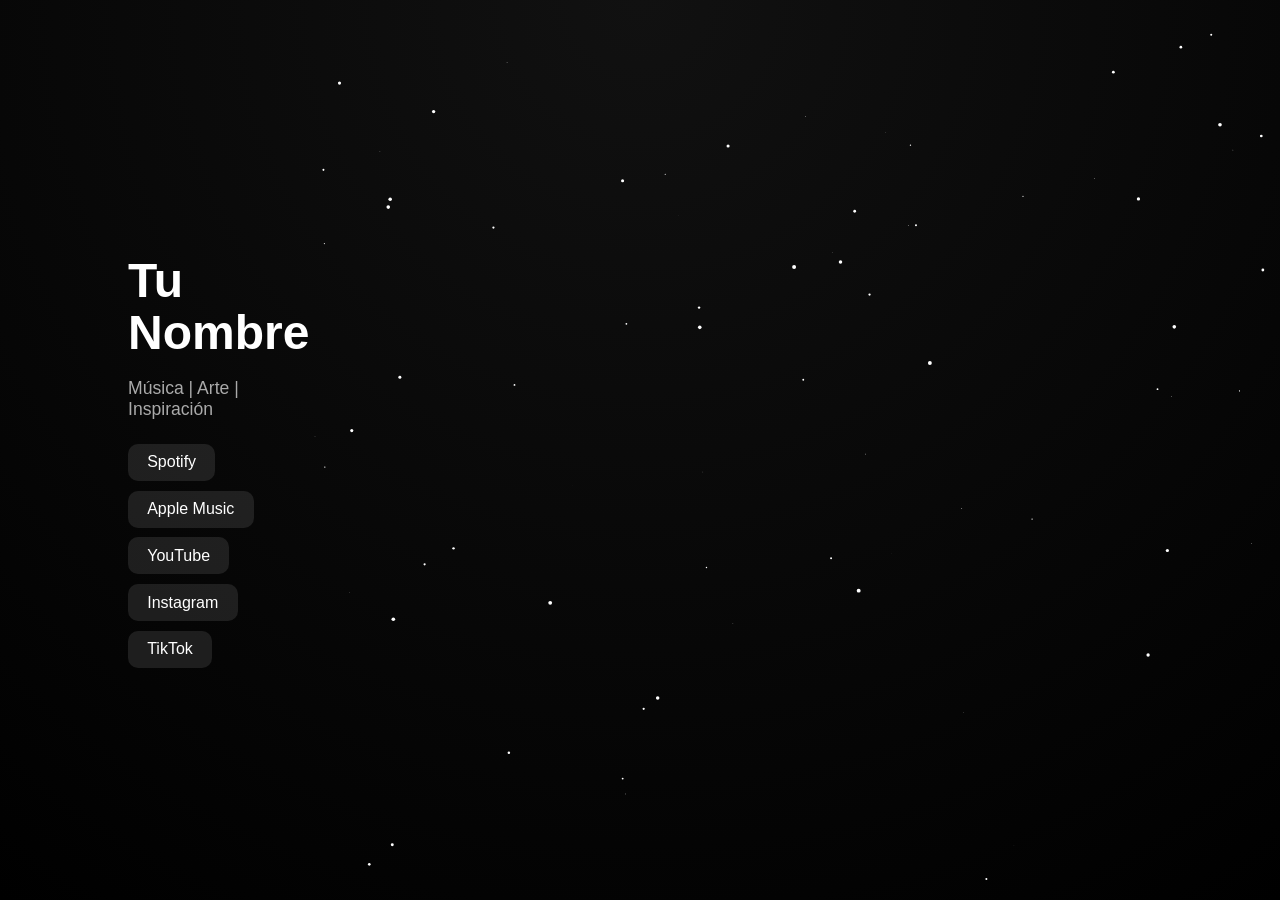
==== index.html @ 2a002530 "prieba2" ====
<!DOCTYPE html>
<html lang="es">
<head>
  <meta charset="UTF-8" />
  <meta name="viewport" content="width=device-width, initial-scale=1.0">
  <title>Tu Nombre | Música</title>
  <link rel="stylesheet" href="style.css">
</head>
<body>
  <div class="container">
    <h1>Tu Nombre</h1>
    <p class="tagline">Música | Arte | Inspiración</p>

    <div class="links">
      <a href="https://open.spotify.com/intl-es/artist/02Vbw2pFNKGIJ1gpcqabPl?si=Kc6pDEcvRVur2PatiIu5Bg" target="_blank">Spotify</a>
      <a href="https://music.apple.com/cl/artist/theslag/1496319778" target="_blank">Apple Music</a>
      <a href="https://www.youtube.com/@theslag9213" target="_blank">YouTube</a>
      <a href="https://www.instagram.com/theslag_2/" target="_blank">Instagram</a>
      <a href="https://www.tiktok.com/@theslag" target="_blank">TikTok</a>
    </div>
  </div>

  <canvas id="bg"></canvas>
  <script src="script.js"></script>
</body>
</html>
---- style.css ----
body {
  margin: 0;
  height: 100vh;
  display: flex;
  justify-content: flex-start;
  align-items: center;
  background: radial-gradient(circle at top, #111, #000);
  color: white;
  font-family: 'Poppins', sans-serif;
  overflow: hidden;
  position: relative;
}

.container {
  z-index: 2;
  text-align: left; 
  margin-left: 10vw; 
  max-width: 400px; 
}

h1 {
  font-size: 3rem;
  margin-bottom: 0.2rem;
  line-height: 1.1;
}

.tagline {
  color: #aaa;
  margin-bottom: 1.5rem;
  font-size: 1.1rem;
}

.links a {
  display: block;
  margin: 0.6rem 0;
  padding: 0.6rem 1.2rem;
  background: rgba(255,255,255,0.1);
  border-radius: 10px;
  text-decoration: none;
  color: white;
  transition: 0.3s;
  width: fit-content;
}

.links a:hover {
  background: #1db954;
  color: #000;
}
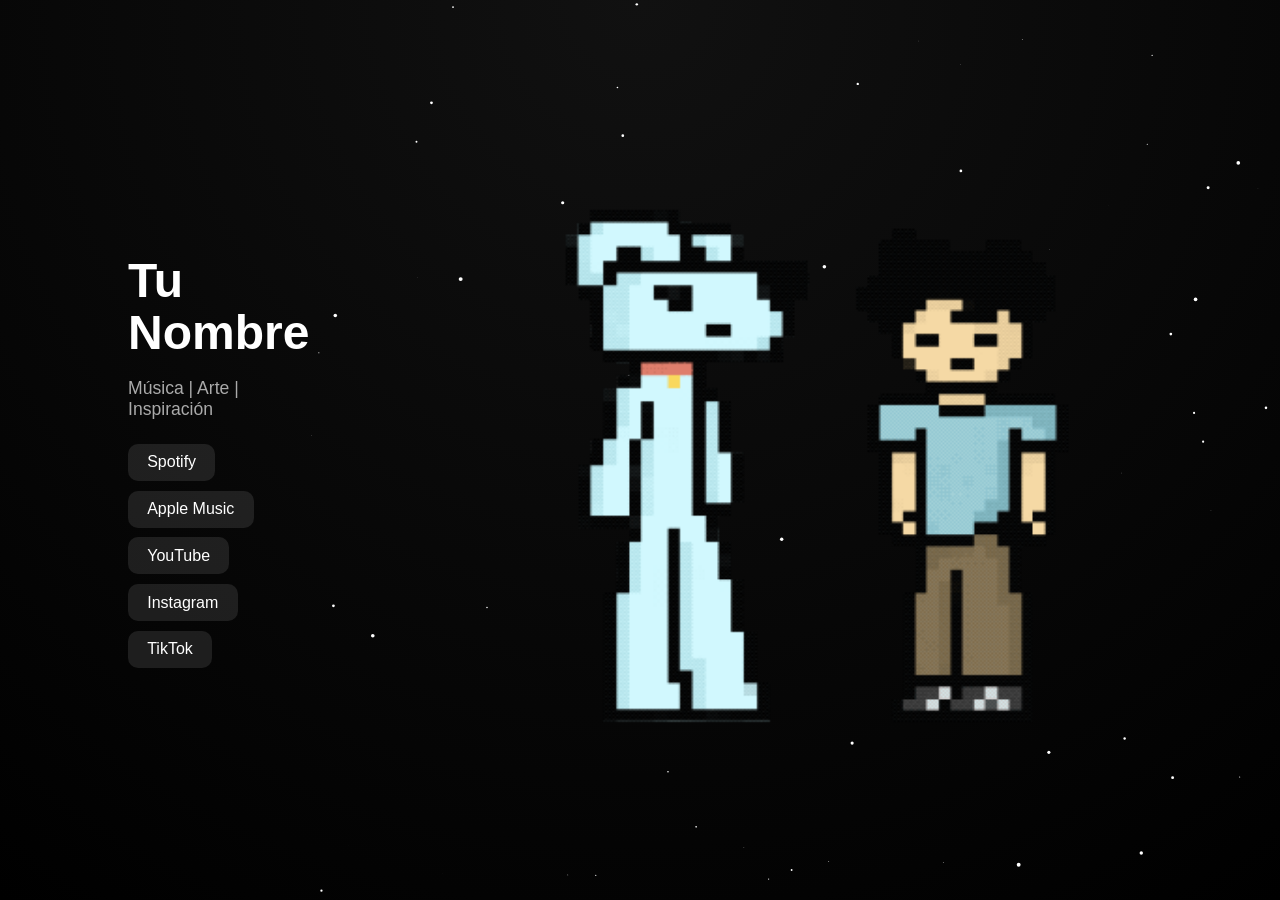
==== commit 2381225a: "P4" ====
--- a/index.html
+++ b/index.html
@@ -19,7 +19,7 @@
       <a href="https://www.tiktok.com/@theslag" target="_blank">TikTok</a>
     </div>
   </div>
-
+  <img src="assets/agonyslug.gif" alt="personajes animados" class="gif-derecha">
   <canvas id="bg"></canvas>
   <script src="script.js"></script>
 </body>
--- a/style.css
+++ b/style.css
@@ -46,3 +46,13 @@
   background: #1db954;
   color: #000;
 }
+.gif-derecha {
+  position: fixed;      
+  right: 0;            
+  bottom: 0;           
+  height: 100vh;        
+  width: auto;         
+  object-fit: contain;
+  z-index: 1;         
+  pointer-events: none;
+}
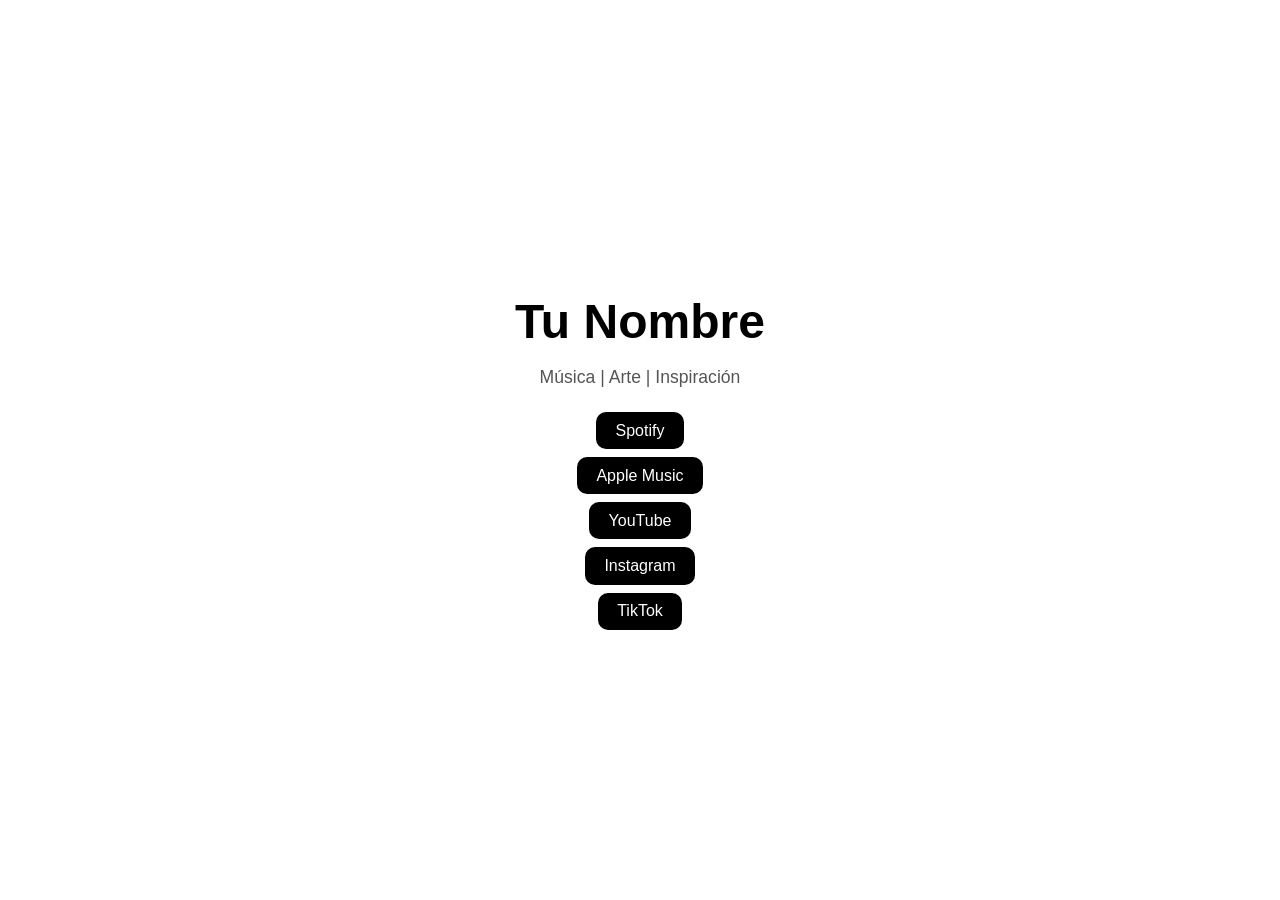
==== commit e07945fd: "Prueba_1.0" ====
--- a/index.html
+++ b/index.html
@@ -19,8 +19,5 @@
       <a href="https://www.tiktok.com/@theslag" target="_blank">TikTok</a>
     </div>
   </div>
-  <img src="assets/agonyslug.gif" alt="personajes animados" class="gif-derecha">
-  <canvas id="bg"></canvas>
-  <script src="script.js"></script>
 </body>
 </html>
--- a/style.css
+++ b/style.css
@@ -1,58 +1,48 @@
+/* Fondo blanco y centrado total */
 body {
   margin: 0;
   height: 100vh;
   display: flex;
-  justify-content: flex-start;
+  justify-content: center;
   align-items: center;
-  background: radial-gradient(circle at top, #111, #000);
-  color: white;
+  background: #ffffff;
+  color: #000000;
   font-family: 'Poppins', sans-serif;
-  overflow: hidden;
-  position: relative;
 }
 
+/* Contenedor centrado */
 .container {
-  z-index: 2;
-  text-align: left; 
-  margin-left: 10vw; 
-  max-width: 400px; 
+  text-align: center;
 }
 
+/* Título */
 h1 {
   font-size: 3rem;
-  margin-bottom: 0.2rem;
-  line-height: 1.1;
+  margin-bottom: 0.3rem;
 }
 
+/* Subtítulo */
 .tagline {
-  color: #aaa;
+  color: #555;
   margin-bottom: 1.5rem;
   font-size: 1.1rem;
 }
 
+/* Botones de links */
 .links a {
   display: block;
-  margin: 0.6rem 0;
+  margin: 0.5rem auto;
   padding: 0.6rem 1.2rem;
-  background: rgba(255,255,255,0.1);
+  background: #000;
+  color: #fff;
   border-radius: 10px;
   text-decoration: none;
-  color: white;
-  transition: 0.3s;
   width: fit-content;
+  transition: all 0.3s ease;
 }
 
+/* Hover con efecto suave */
 .links a:hover {
   background: #1db954;
   color: #000;
 }
-.gif-derecha {
-  position: fixed;      
-  right: 0;            
-  bottom: 0;           
-  height: 100vh;        
-  width: auto;         
-  object-fit: contain;
-  z-index: 1;         
-  pointer-events: none;
-}
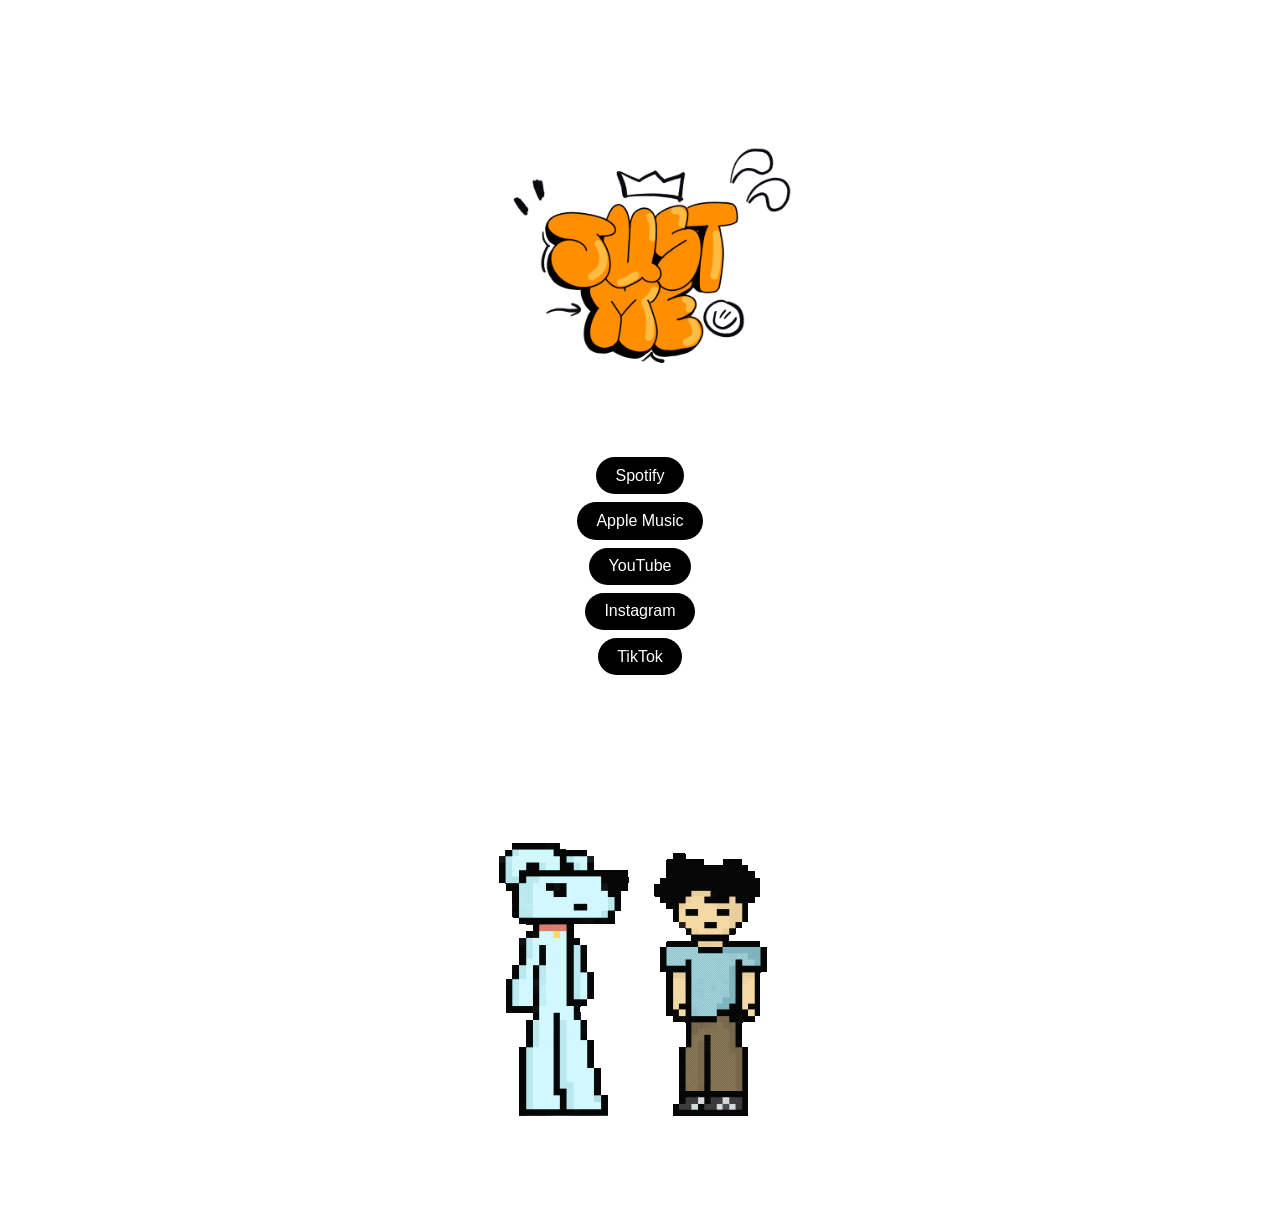
==== commit 966c3232: "v1.0.1" ====
--- a/index.html
+++ b/index.html
@@ -3,21 +3,33 @@
 <head>
   <meta charset="UTF-8" />
   <meta name="viewport" content="width=device-width, initial-scale=1.0">
-  <title>Tu Nombre | Música</title>
+  <title>Theslag | Música</title>
   <link rel="stylesheet" href="style.css">
 </head>
 <body>
-  <div class="container">
-    <h1>Tu Nombre</h1>
-    <p class="tagline">Música | Arte | Inspiración</p>
 
-    <div class="links">
-      <a href="https://open.spotify.com/intl-es/artist/02Vbw2pFNKGIJ1gpcqabPl?si=Kc6pDEcvRVur2PatiIu5Bg" target="_blank">Spotify</a>
-      <a href="https://music.apple.com/cl/artist/theslag/1496319778" target="_blank">Apple Music</a>
-      <a href="https://www.youtube.com/@theslag9213" target="_blank">YouTube</a>
-      <a href="https://www.instagram.com/theslag_2/" target="_blank">Instagram</a>
-      <a href="https://www.tiktok.com/@theslag" target="_blank">TikTok</a>
+  <div class="mic-layer">
+    <div class="mic-cable"></div>
+  </div>
+
+  <img src="assets/micro.png" alt="Micrófono colgante" class="mic">
+
+  <div class="page">
+    <div class="container">
+      <img src="assets/justme.PNG" alt="Theslag logo" class="logo">
+
+      <div class="links">
+        <a href="https://open.spotify.com/intl-es/artist/02Vbw2pFNKGIJ1gpcqabPl?si=Kc6pDEcvRVur2PatiIu5Bg" target="_blank">Spotify</a>
+        <a href="https://music.apple.com/cl/artist/theslag/1496319778" target="_blank">Apple Music</a>
+        <a href="https://www.youtube.com/@theslag9213" target="_blank">YouTube</a>
+        <a href="https://www.instagram.com/theslag_2/" target="_blank">Instagram</a>
+        <a href="https://www.tiktok.com/@theslag" target="_blank">TikTok</a>
+      </div>
     </div>
+
+    <img src="assets/agonyslug.gif" class="chars" alt="personajes animados">
   </div>
+
+  <script src="script.js"></script>
 </body>
 </html>
--- a/style.css
+++ b/style.css
@@ -1,48 +1,97 @@
-/* Fondo blanco y centrado total */
 body {
   margin: 0;
-  height: 100vh;
-  display: flex;
-  justify-content: center;
-  align-items: center;
   background: #ffffff;
   color: #000000;
   font-family: 'Poppins', sans-serif;
 }
 
-/* Contenedor centrado */
+.page {
+  min-height: 100vh;
+  display: flex;
+  flex-direction: column;
+  align-items: center;
+  justify-content: center;
+  padding-top: 80px;
+}
+
 .container {
   text-align: center;
+  z-index: 1;
 }
 
-/* Título */
-h1 {
-  font-size: 3rem;
-  margin-bottom: 0.3rem;
+.logo {
+  width: 500px;
+  height: auto;
+  margin-bottom: 1rem;
 }
 
-/* Subtítulo */
 .tagline {
   color: #555;
   margin-bottom: 1.5rem;
   font-size: 1.1rem;
 }
 
-/* Botones de links */
 .links a {
   display: block;
   margin: 0.5rem auto;
   padding: 0.6rem 1.2rem;
   background: #000;
   color: #fff;
-  border-radius: 10px;
+  border-radius: 999px;
   text-decoration: none;
   width: fit-content;
   transition: all 0.3s ease;
 }
 
-/* Hover con efecto suave */
 .links a:hover {
-  background: #1db954;
+  background: #ff8c00;
   color: #000;
 }
+
+.chars {
+  margin-top: 3rem;
+  max-width: 500px;
+  height: auto;
+}
+
+.mic-layer {
+  position: fixed;
+  top: 0;
+  left: 0;
+  width: 100vw;
+  height: 100vh;
+  pointer-events: none;  
+  z-index: 5;
+  opacity: 0;               
+  transition: opacity 0.25s ease-out;
+}
+
+.mic-cable {
+  position: absolute;
+  top: 0;
+  left: 0;
+  width: 100%;
+  height: 100%;
+}
+
+.cable-pixel {
+  position: absolute;
+  width: 4px;
+  height: 4px;
+  background: #111;
+  image-rendering: pixelated;
+  pointer-events: none;
+}
+
+.mic {
+  position: fixed;
+  width: 120px;
+  height: auto;
+  pointer-events: auto;    
+  cursor: grab;
+  user-select: none;
+  -webkit-user-drag: none;
+  z-index: 10;
+  opacity: 0;     
+  image-rendering: pixelated;
+}
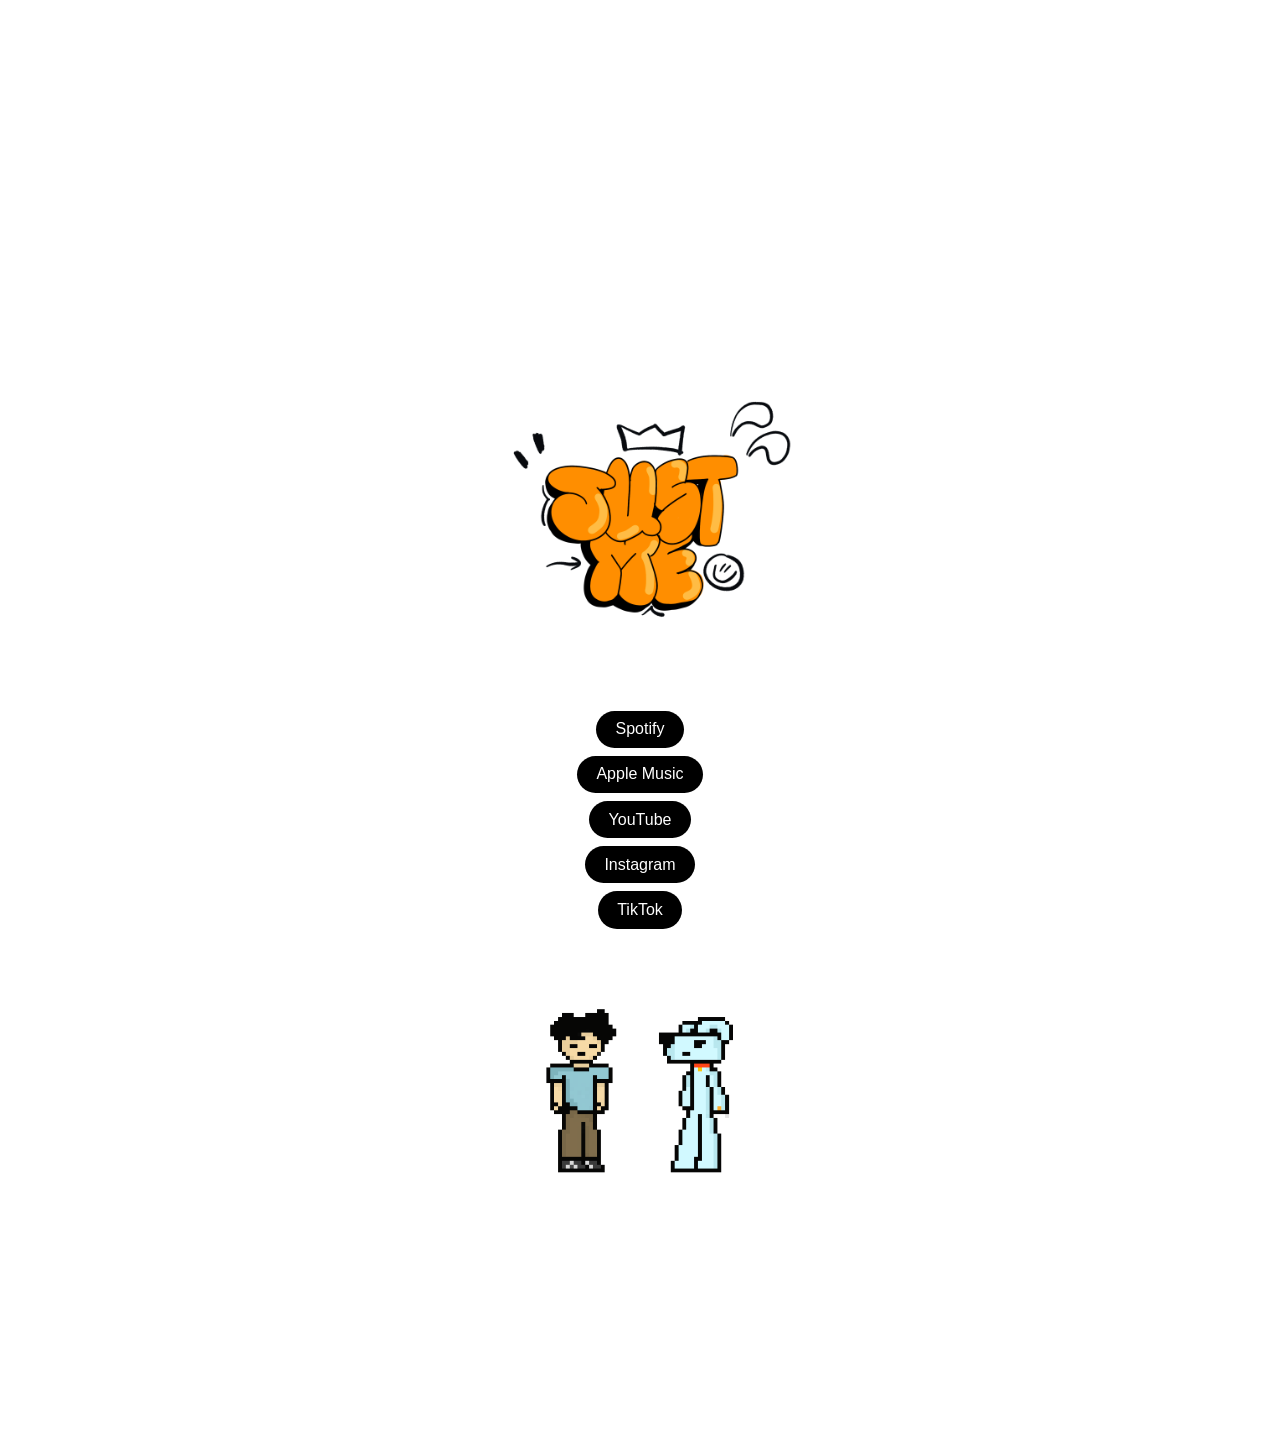
==== commit b8369023: "v1.0.5" ====
--- a/index.html
+++ b/index.html
@@ -13,7 +13,7 @@
   </div>
 
   <img src="assets/micro.png" alt="Micrófono colgante" class="mic">
-
+  <img src="assets/ccrm.png" alt="Personaje" class="peeker">
   <div class="page">
     <div class="container">
       <img src="assets/justme.PNG" alt="Theslag logo" class="logo">
@@ -27,7 +27,7 @@
       </div>
     </div>
 
-    <img src="assets/agonyslug.gif" class="chars" alt="personajes animados">
+    <img src="assets/animados.gif" class="chars" alt="personajes animados">
   </div>
 
   <script src="script.js"></script>
--- a/style.css
+++ b/style.css
@@ -3,10 +3,11 @@
   background: #ffffff;
   color: #000000;
   font-family: 'Poppins', sans-serif;
+  overflow-x: hidden;
 }
 
 .page {
-  min-height: 100vh;
+  min-height: 150vh;
   display: flex;
   flex-direction: column;
   align-items: center;
@@ -21,6 +22,7 @@
 
 .logo {
   width: 500px;
+  max-width: 90vw;
   height: auto;
   margin-bottom: 1rem;
 }
@@ -50,7 +52,7 @@
 
 .chars {
   margin-top: 3rem;
-  max-width: 500px;
+  max-width: 15vw;
   height: auto;
 }
 
@@ -85,7 +87,8 @@
 
 .mic {
   position: fixed;
-  width: 120px;
+  width: 30px;
+  max-width: 30vw;
   height: auto;
   pointer-events: auto;    
   cursor: grab;
@@ -95,3 +98,32 @@
   opacity: 0;     
   image-rendering: pixelated;
 }
+@media (max-width: 768px) {
+  .page {
+    padding-top: 60px;
+  }
+
+  .logo {
+    width: 80vw;
+  }
+
+  .links a {
+    width: 80vw;
+    max-width: 320px;
+  }
+
+  .chars {
+    max-width: 80vw;
+  }
+}
+.peeker {
+  position: fixed;
+  width: 120px;
+  max-width: 28vw;
+  height: auto;
+  pointer-events: AUTO;
+  opacity: 0;
+  z-index: 20;
+  transition: opacity 0.35s ease, transform 0.35s ease;
+  image-rendering: pixelated;
+}
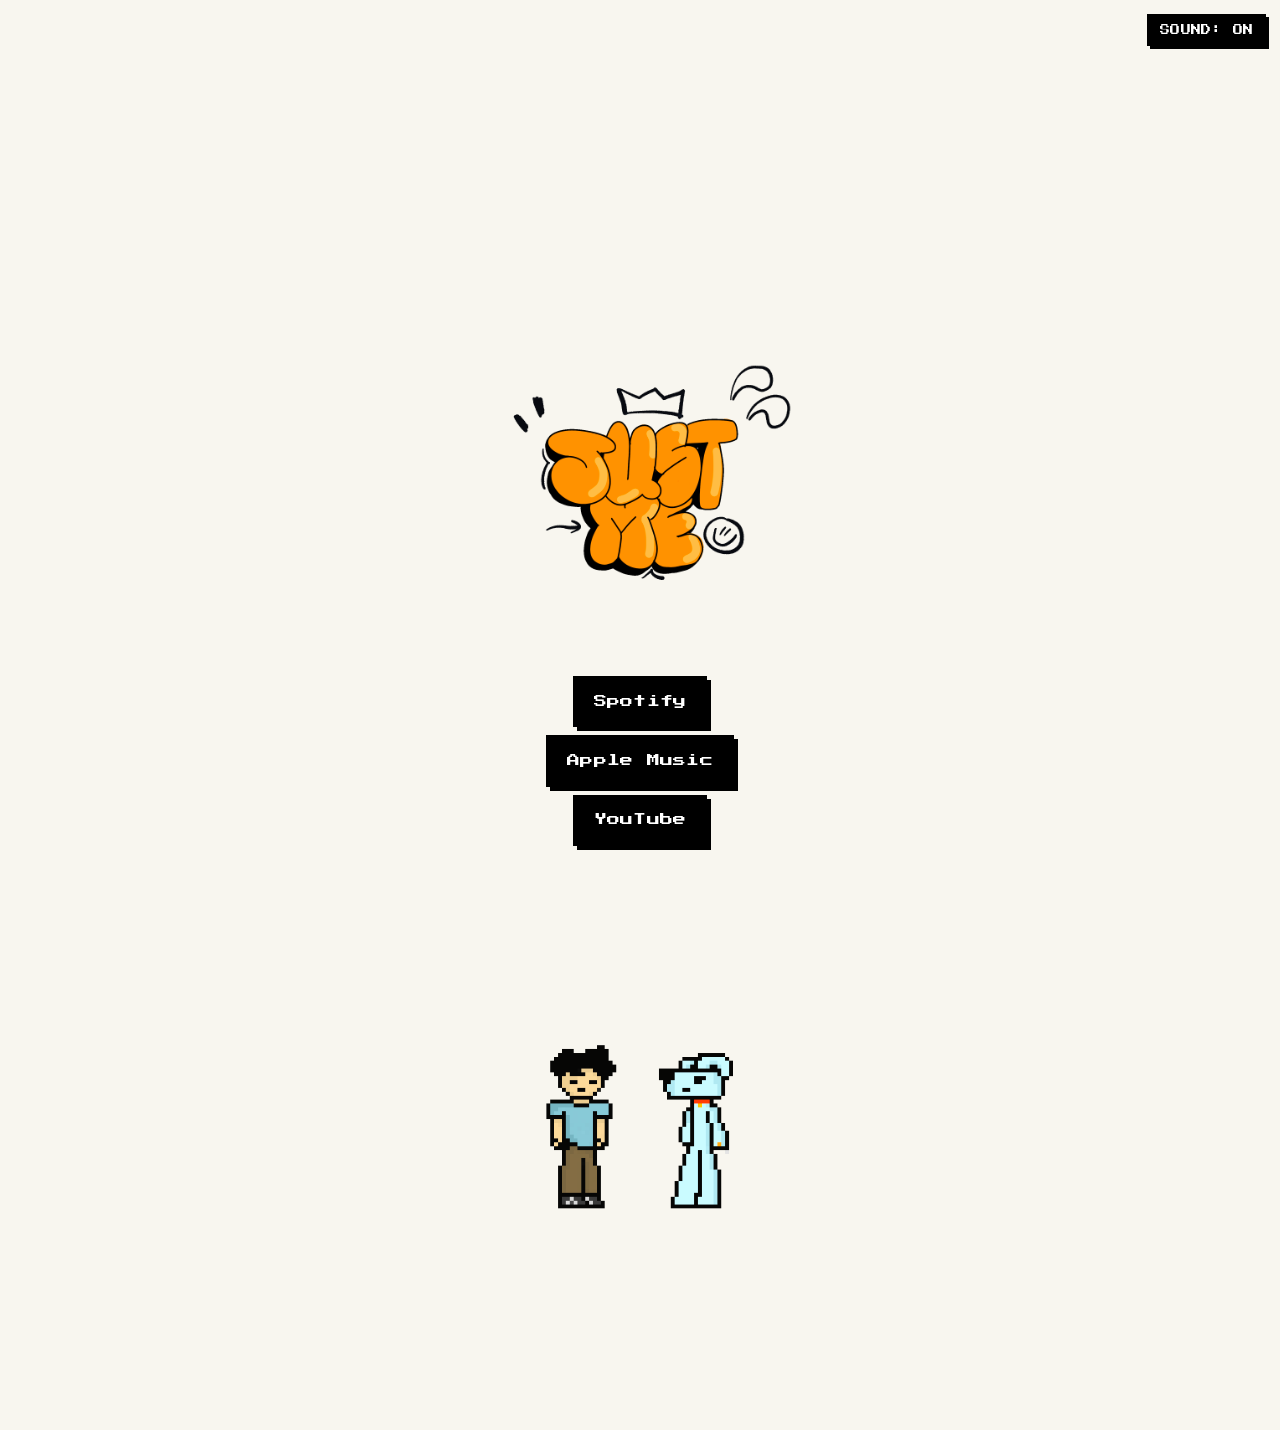
==== commit ece9f890: "Update animated logo, styles, and interactions" ====
--- a/index.html
+++ b/index.html
@@ -7,27 +7,40 @@
   <link rel="stylesheet" href="style.css">
 </head>
 <body>
+  <button class="sound-toggle" type="button" aria-pressed="true" aria-label="Desactivar sonidos">SOUND: ON</button>
 
   <div class="mic-layer">
     <div class="mic-cable"></div>
   </div>
 
-  <img src="assets/micro.png" alt="Micrófono colgante" class="mic">
-  <img src="assets/ccrm.png" alt="Personaje" class="peeker">
+  <img src="assets/micro.png" alt="Micrófono colgante" class="mic" decoding="async">
+  <img src="assets/ccrm.png" alt="Personaje" class="peeker" loading="lazy" decoding="async">
   <div class="page">
-    <div class="container">
-      <img src="assets/justme.PNG" alt="Theslag logo" class="logo">
+    <div class="container intro-block">
+      <div class="logo-wrap intro-logo-wrap">
+        <img src="assets/justme.gif" alt="Theslag logo" class="logo intro-logo" decoding="async">
+      </div>
 
-      <div class="links">
-        <a href="https://open.spotify.com/intl-es/artist/02Vbw2pFNKGIJ1gpcqabPl?si=Kc6pDEcvRVur2PatiIu5Bg" target="_blank">Spotify</a>
-        <a href="https://music.apple.com/cl/artist/theslag/1496319778" target="_blank">Apple Music</a>
-        <a href="https://www.youtube.com/@theslag9213" target="_blank">YouTube</a>
-        <a href="https://www.instagram.com/theslag_2/" target="_blank">Instagram</a>
-        <a href="https://www.tiktok.com/@theslag" target="_blank">TikTok</a>
+      <div class="links intro-links">
+        <a href="https://open.spotify.com/intl-es/artist/02Vbw2pFNKGIJ1gpcqabPl?si=Kc6pDEcvRVur2PatiIu5Bg" target="_blank" rel="noopener noreferrer">
+          Spotify
+        </a>
+        <a href="https://music.apple.com/cl/artist/theslag/1496319778" target="_blank" rel="noopener noreferrer">
+          Apple Music
+        </a>
+        <a href="https://www.youtube.com/@theslag9213" target="_blank" rel="noopener noreferrer">
+          YouTube
+        </a>
+        <a href="https://www.instagram.com/theslag_2/" target="_blank" rel="noopener noreferrer">
+          Instagram
+        </a>
+        <a href="https://www.tiktok.com/@theslag" target="_blank" rel="noopener noreferrer">
+          TikTok
+        </a>
       </div>
     </div>
 
-    <img src="assets/animados.gif" class="chars" alt="personajes animados">
+    <img src="assets/animados.gif" class="chars intro-chars" alt="personajes animados" loading="lazy" decoding="async">
   </div>
 
   <script src="script.js"></script>
--- a/style.css
+++ b/style.css
@@ -1,12 +1,25 @@
+@import url('https://fonts.googleapis.com/css2?family=Press+Start+2P&display=swap');
+
+:root {
+  --bg-base: #f8f6ef;
+  --focus-color: #ffe082;
+}
+
 body {
   margin: 0;
-  background: #ffffff;
+  position: relative;
+  background: var(--bg-base);
   color: #000000;
-  font-family: 'Poppins', sans-serif;
+  font-family: 'Press Start 2P', monospace;
+  font-size: 14px;
+  line-height: 1.7;
+  letter-spacing: 0.02em;
   overflow-x: hidden;
 }
 
 .page {
+  position: relative;
+  z-index: 2;
   min-height: 150vh;
   display: flex;
   flex-direction: column;
@@ -20,6 +33,17 @@
   z-index: 1;
 }
 
+.intro-block {
+  opacity: 0;
+  transform: translateY(16px);
+  transition: opacity 0.6s ease, transform 0.6s ease;
+}
+
+body.page-loaded .intro-block {
+  opacity: 1;
+  transform: translateY(0);
+}
+
 .logo {
   width: 500px;
   max-width: 90vw;
@@ -27,6 +51,32 @@
   margin-bottom: 1rem;
 }
 
+.logo-wrap {
+  position: relative;
+  display: inline-block;
+}
+
+img[src$=".gif"],
+img[src$=".GIF"] {
+  filter: saturate(1.22);
+}
+
+img[src*="justme.gif"],
+img[src*="justme.GIF"] {
+  filter: saturate(1.22);
+}
+
+.intro-logo {
+  opacity: 0;
+  transform: translateY(12px) scale(0.98);
+  transition: opacity 0.7s ease 0.15s, transform 0.7s ease 0.15s;
+}
+
+body.page-loaded .intro-logo {
+  opacity: 1;
+  transform: translateY(0) scale(1);
+}
+
 .tagline {
   color: #555;
   margin-bottom: 1.5rem;
@@ -34,26 +84,126 @@
 }
 
 .links a {
-  display: block;
+  --hover-bg: #000000;
+  --hover-border: #000000;
+  --hover-shadow: #000000;
+  --hover-text: #111111;
+  display: flex;
+  align-items: center;
+  justify-content: center;
   margin: 0.5rem auto;
-  padding: 0.6rem 1.2rem;
-  background: #000;
+  padding: 0.85rem 1.1rem;
+  background: #000000;
   color: #fff;
-  border-radius: 999px;
+  border: 3px solid #000000;
+  border-radius: 0;
+  box-shadow: 4px 4px 0 #000000;
+  font-size: clamp(10px, 2.2vw, 13px);
+  line-height: 1.4;
   text-decoration: none;
   width: fit-content;
-  transition: all 0.3s ease;
-}
-
-.links a:hover {
-  background: #ff8c00;
-  color: #000;
+  opacity: 0;
+  transform: translateY(14px);
+  pointer-events: none;
+  transition: opacity 0.35s ease, transform 0.35s ease, box-shadow 0.15s ease, background-color 0.15s ease, border-color 0.15s ease, color 0.15s ease;
+}
+
+.links a.link-visible {
+  opacity: 1;
+  transform: translateY(0);
+  pointer-events: auto;
+}
+
+.links a:hover,
+.links a:active {
+  background: var(--hover-bg);
+  border-color: var(--hover-border);
+  color: var(--hover-text);
+  transform: translate(2px, 2px);
+  box-shadow: 2px 2px 0 var(--hover-shadow);
+}
+
+.links a:focus-visible {
+  outline: 3px solid var(--focus-color);
+  outline-offset: 3px;
+}
+
+.links a[href*="spotify.com"] {
+  --hover-bg: #98d5a5;
+  --hover-border: #65a676;
+  --hover-shadow: #4a7b57;
+}
+
+.links a[href*="music.apple.com"] {
+  --hover-bg: #ebb0b8;
+  --hover-border: #be7f89;
+  --hover-shadow: #8c5d65;
+}
+
+.links a[href*="youtube.com"] {
+  --hover-bg: #e6a0a0;
+  --hover-border: #b57474;
+  --hover-shadow: #865454;
+}
+
+.links a[href*="instagram.com"] {
+  --hover-bg: #deb0d3;
+  --hover-border: #ad7fa3;
+  --hover-shadow: #7f5c78;
+}
+
+.links a[href*="tiktok.com"] {
+  --hover-bg: #a4dada;
+  --hover-border: #75aaaa;
+  --hover-shadow: #547d7d;
 }
 
 .chars {
   margin-top: 3rem;
   max-width: 15vw;
   height: auto;
+}
+
+.intro-chars {
+  opacity: 0;
+  transform: translateY(10px);
+  transition: opacity 0.7s ease 0.45s, transform 0.7s ease 0.45s;
+}
+
+body.page-loaded .intro-chars {
+  opacity: 1;
+  transform: translateY(0);
+}
+
+.sound-toggle {
+  position: fixed;
+  top: 14px;
+  right: 14px;
+  z-index: 30;
+  font-family: inherit;
+  font-size: 10px;
+  letter-spacing: 0.04em;
+  border: 3px solid #000;
+  background: #000;
+  color: #fff;
+  border-radius: 0;
+  padding: 0.5rem 0.6rem;
+  cursor: pointer;
+  box-shadow: 3px 3px 0 #000;
+  transition: transform 0.12s ease, box-shadow 0.12s ease, background-color 0.12s ease, color 0.12s ease;
+}
+
+.sound-toggle:hover,
+.sound-toggle:active {
+  transform: translate(2px, 2px);
+  box-shadow: 1px 1px 0 #000;
+  background: #f7d18f;
+  color: #000;
+}
+
+.sound-toggle:focus-visible {
+  outline: 3px solid var(--focus-color);
+  outline-offset: 2px;
 }
 
 .mic-layer {
@@ -99,6 +249,11 @@
   image-rendering: pixelated;
 }
 @media (max-width: 768px) {
+  body {
+    font-size: 12px;
+    line-height: 1.75;
+  }
+
   .page {
     padding-top: 60px;
   }
@@ -108,12 +263,21 @@
   }
 
   .links a {
-    width: 80vw;
-    max-width: 320px;
+    width: min(90vw, 360px);
+    min-height: 52px;
+    padding: 0.95rem 0.7rem;
+    font-size: 11px;
   }
 
   .chars {
     max-width: 80vw;
+  }
+
+  .sound-toggle {
+    font-size: 9px;
+    top: 10px;
+    right: 10px;
+    padding: 0.45rem 0.5rem;
   }
 }
 .peeker {
@@ -127,3 +291,20 @@
   transition: opacity 0.35s ease, transform 0.35s ease;
   image-rendering: pixelated;
 }
+
+@media (prefers-reduced-motion: reduce) {
+  .intro-block,
+  .intro-logo,
+  .intro-chars,
+  .links a,
+  .sound-toggle,
+  .peeker,
+  .mic-layer {
+    transition: none;
+  }
+
+  .intro-logo,
+  .intro-logo {
+    animation: none;
+  }
+}
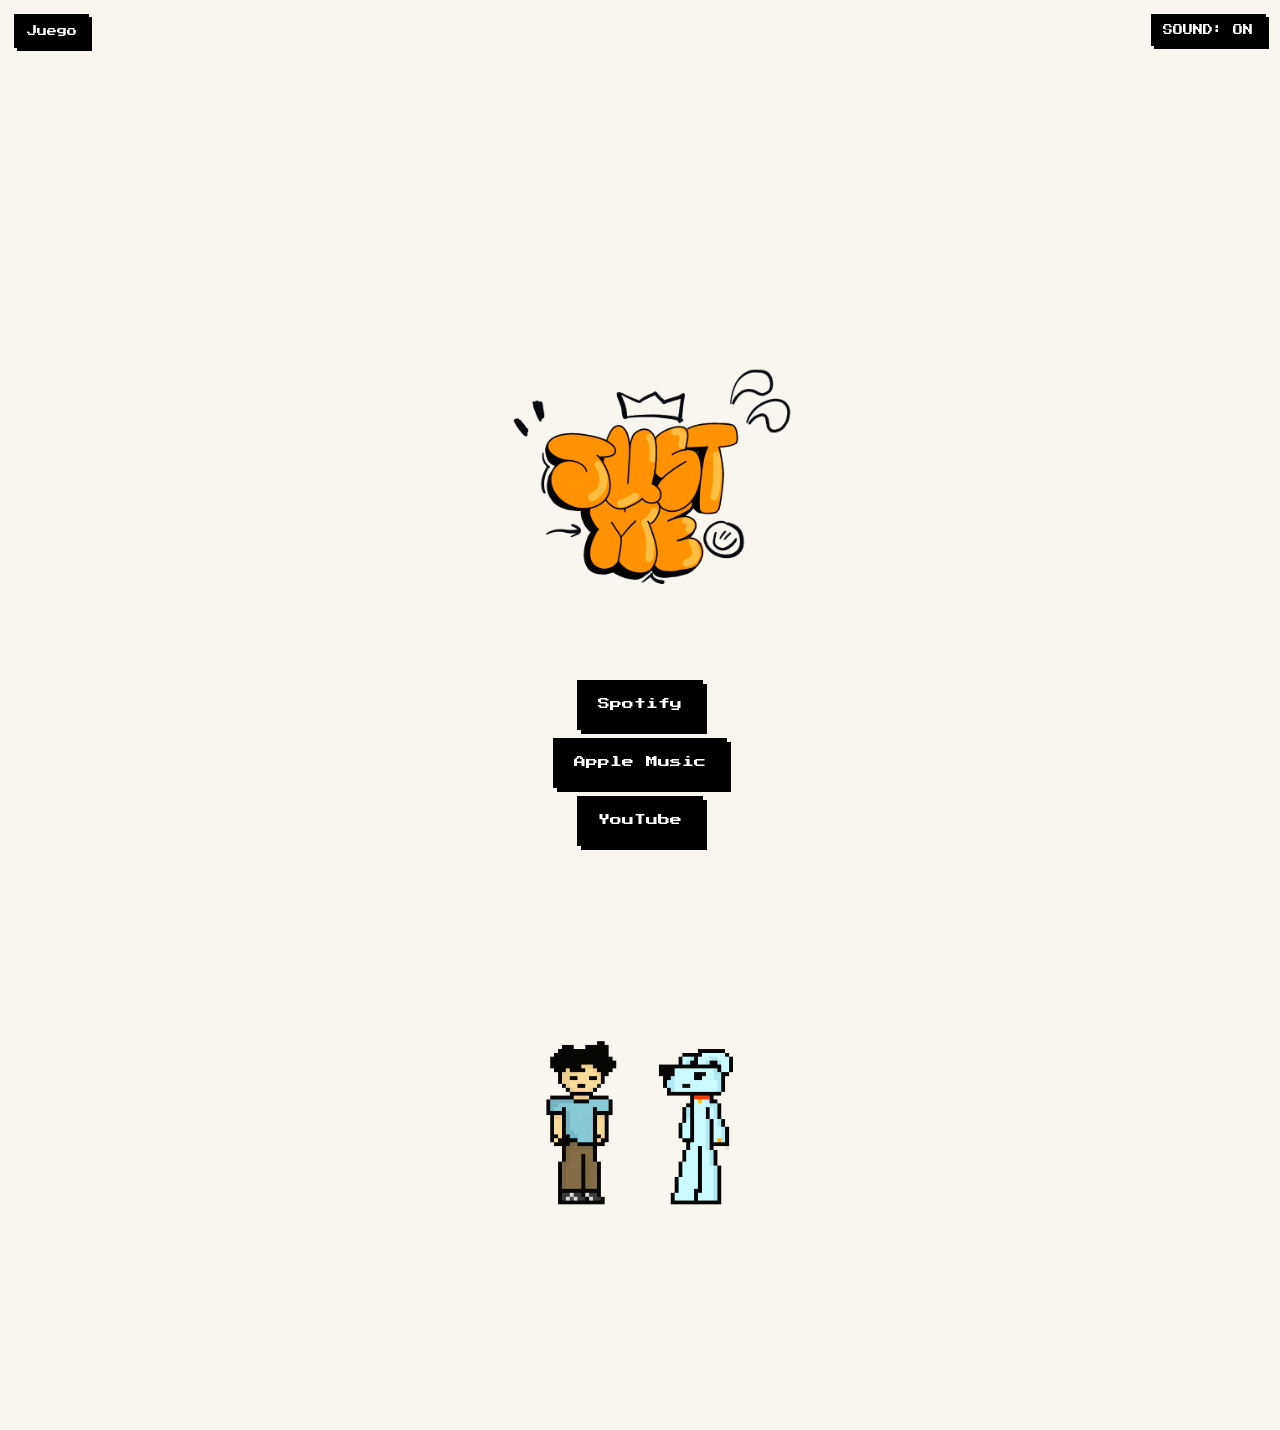
==== commit 97cccbc1: "Add runner game with music unlock" ====
--- a/index.html
+++ b/index.html
@@ -4,10 +4,12 @@
   <meta charset="UTF-8" />
   <meta name="viewport" content="width=device-width, initial-scale=1.0">
   <title>Theslag | Música</title>
+  <link rel="icon" type="image/png" href="assets/justme.PNG">
   <link rel="stylesheet" href="style.css">
 </head>
 <body>
   <button class="sound-toggle" type="button" aria-pressed="true" aria-label="Desactivar sonidos">SOUND: ON</button>
+  <a href="game.html" class="game-shortcut">Juego</a>
 
   <div class="mic-layer">
     <div class="mic-cable"></div>
--- a/style.css
+++ b/style.css
@@ -13,7 +13,7 @@
   font-family: 'Press Start 2P', monospace;
   font-size: 14px;
   line-height: 1.7;
-  letter-spacing: 0.02em;
+  letter-spacing: 0;
   overflow-x: hidden;
 }
 
@@ -98,7 +98,7 @@
   border: 3px solid #000000;
   border-radius: 0;
   box-shadow: 4px 4px 0 #000000;
-  font-size: clamp(10px, 2.2vw, 13px);
+  font-size: 12px;
   line-height: 1.4;
   text-decoration: none;
   width: fit-content;
@@ -182,7 +182,7 @@
   z-index: 30;
   font-family: inherit;
   font-size: 10px;
-  letter-spacing: 0.04em;
+  letter-spacing: 0;
   border: 3px solid #000;
   background: #000;
   color: #fff;
@@ -191,6 +191,42 @@
   cursor: pointer;
   box-shadow: 3px 3px 0 #000;
   transition: transform 0.12s ease, box-shadow 0.12s ease, background-color 0.12s ease, color 0.12s ease;
+}
+
+.game-shortcut {
+  position: fixed;
+  top: 14px;
+  left: 14px;
+  z-index: 30;
+  display: inline-flex;
+  align-items: center;
+  justify-content: center;
+  min-height: 34px;
+  box-sizing: border-box;
+  font-size: 10px;
+  line-height: 1;
+  border: 3px solid #000;
+  background: #000;
+  color: #fff;
+  border-radius: 0;
+  padding: 0.5rem 0.6rem;
+  cursor: pointer;
+  box-shadow: 3px 3px 0 #000;
+  text-decoration: none;
+  transition: transform 0.12s ease, box-shadow 0.12s ease, background-color 0.12s ease, color 0.12s ease;
+}
+
+.game-shortcut:hover,
+.game-shortcut:active {
+  transform: translate(2px, 2px);
+  box-shadow: 1px 1px 0 #000;
+  background: #f7d18f;
+  color: #000;
+}
+
+.game-shortcut:focus-visible {
+  outline: 3px solid var(--focus-color);
+  outline-offset: 2px;
 }
 
 .sound-toggle:hover,
@@ -279,6 +315,13 @@
     right: 10px;
     padding: 0.45rem 0.5rem;
   }
+
+  .game-shortcut {
+    font-size: 9px;
+    top: 10px;
+    left: 10px;
+    padding: 0.45rem 0.5rem;
+  }
 }
 .peeker {
   position: fixed;
@@ -292,12 +335,507 @@
   image-rendering: pixelated;
 }
 
+.game-body {
+  min-height: 100svh;
+  overflow-x: hidden;
+  background: var(--bg-base);
+}
+
+.game-screen {
+  position: relative;
+  min-height: 100svh;
+  display: flex;
+  flex-direction: column;
+  align-items: center;
+  justify-content: center;
+  padding: 28px 20px;
+  box-sizing: border-box;
+}
+
+.game-nav {
+  position: absolute;
+  top: 20px;
+  left: 20px;
+  width: auto;
+  display: flex;
+  justify-content: flex-start;
+  margin: 0;
+}
+
+.pixel-button,
+.icon-button,
+.control-button,
+.music-play-button {
+  font-family: inherit;
+  border: 3px solid #000;
+  border-radius: 0;
+  background: #000;
+  color: #fff;
+  cursor: pointer;
+  box-shadow: 4px 4px 0 #000;
+  box-sizing: border-box;
+  text-decoration: none;
+  transition: transform 0.12s ease, box-shadow 0.12s ease, background-color 0.12s ease, color 0.12s ease;
+}
+
+.pixel-button:hover,
+.pixel-button:active,
+.icon-button:hover,
+.icon-button:active,
+.control-button:hover,
+.control-button:active,
+.music-play-button:hover,
+.music-play-button:active {
+  transform: translate(2px, 2px);
+  box-shadow: 2px 2px 0 #000;
+  background: #f7d18f;
+  color: #000;
+}
+
+.pixel-button:focus-visible,
+.icon-button:focus-visible,
+.control-button:focus-visible,
+.music-play-button:focus-visible {
+  outline: 3px solid var(--focus-color);
+  outline-offset: 3px;
+}
+
+.pixel-button {
+  display: inline-flex;
+  align-items: center;
+  justify-content: center;
+  min-height: 48px;
+  padding: 0.8rem 1rem;
+  font-size: 12px;
+  line-height: 1.3;
+}
+
+.pixel-button-small {
+  min-height: 38px;
+  padding: 0.55rem 0.72rem;
+  font-size: 10px;
+}
+
+.game-stage {
+  width: min(calc(100vw - 56px), 960px);
+  min-width: 0;
+  display: grid;
+  gap: 20px;
+}
+
+.game-title-row {
+  display: flex;
+  align-items: center;
+  gap: 18px;
+}
+
+.game-logo {
+  width: 130px;
+  max-width: 28vw;
+  height: auto;
+  image-rendering: pixelated;
+  filter: saturate(1.22);
+}
+
+.game-kicker {
+  margin: 0 0 8px;
+  color: #4d7e52;
+  font-size: 11px;
+}
+
+.game-title-row h1 {
+  margin: 0;
+  font-size: 30px;
+  line-height: 1.25;
+}
+
+.game-panel {
+  width: 100%;
+  min-width: 0;
+  box-sizing: border-box;
+  border: 4px solid #000;
+  background: #fffdf6;
+  box-shadow: 8px 8px 0 #000;
+}
+
+.game-hud {
+  min-height: 64px;
+  display: grid;
+  grid-template-columns: repeat(3, minmax(0, 1fr)) repeat(2, auto);
+  gap: 10px;
+  align-items: center;
+  padding: 12px;
+  border-bottom: 4px solid #000;
+  box-sizing: border-box;
+}
+
+.score-pill {
+  min-width: 0;
+  display: grid;
+  gap: 5px;
+}
+
+.score-pill span {
+  color: #57514a;
+  font-size: 9px;
+}
+
+.score-pill strong {
+  color: #000;
+  font-size: 14px;
+  line-height: 1.2;
+}
+
+.icon-button {
+  width: 46px;
+  height: 46px;
+  font-size: 12px;
+  line-height: 1;
+}
+
+.icon-button:disabled {
+  cursor: not-allowed;
+  opacity: 0.45;
+}
+
+.runner-frame {
+  position: relative;
+  width: 100%;
+  min-width: 0;
+  overflow: hidden;
+  background: var(--bg-base);
+}
+
+#runner-canvas {
+  display: block;
+  width: 100%;
+  max-width: 100%;
+  aspect-ratio: 8 / 3;
+  height: auto;
+  image-rendering: pixelated;
+  touch-action: manipulation;
+}
+
+.game-overlay {
+  position: absolute;
+  inset: 0;
+  display: flex;
+  flex-direction: column;
+  align-items: center;
+  justify-content: center;
+  gap: 16px;
+  background: rgba(248, 246, 239, 0.76);
+  text-align: center;
+}
+
+.game-overlay.is-hidden {
+  opacity: 0;
+  pointer-events: none;
+}
+
+.game-overlay p {
+  margin: 0;
+  max-width: min(86%, 560px);
+  color: #000;
+  font-size: 28px;
+  line-height: 1.2;
+  overflow-wrap: anywhere;
+}
+
+.touch-controls {
+  display: none;
+  justify-content: center;
+  gap: 14px;
+  padding: 14px;
+  border-top: 4px solid #000;
+  background: #f7d18f;
+}
+
+.music-unlock {
+  display: grid;
+  grid-template-columns: minmax(0, 0.75fr) minmax(240px, 1fr);
+  gap: 14px;
+  align-items: center;
+  padding: 14px;
+  border: 4px solid #000;
+  background: #f7d18f;
+  box-shadow: 8px 8px 0 #000;
+  box-sizing: border-box;
+}
+
+.music-unlock.is-locked {
+  background: #f7d18f;
+}
+
+.music-unlock-copy {
+  min-width: 0;
+  display: grid;
+  gap: 6px;
+}
+
+.music-unlock-copy span {
+  color: #000;
+  font-size: 9px;
+  line-height: 1.4;
+}
+
+.music-unlock-copy span[hidden] {
+  display: none;
+}
+
+.music-unlock-copy strong {
+  color: #000;
+  font-size: 14px;
+  line-height: 1.2;
+}
+
+.music-unlock audio {
+  display: none;
+}
+
+.pixel-audio-player {
+  min-width: 0;
+  display: grid;
+  grid-template-columns: auto minmax(0, 1fr) auto;
+  gap: 10px;
+  align-items: center;
+  padding: 8px;
+  border: 3px solid #000;
+  background: #fffdf6;
+  box-shadow: 4px 4px 0 #000;
+  box-sizing: border-box;
+}
+
+.music-unlock.is-locked .pixel-audio-player {
+  opacity: 0.58;
+}
+
+.music-play-button {
+  width: 44px;
+  height: 38px;
+  font-size: 14px;
+  line-height: 1;
+}
+
+.music-play-button:disabled {
+  cursor: not-allowed;
+  opacity: 0.5;
+}
+
+.music-seek {
+  --progress: 0%;
+  appearance: none;
+  -webkit-appearance: none;
+  width: 100%;
+  min-width: 0;
+  height: 28px;
+  margin: 0;
+  background: transparent;
+  cursor: pointer;
+}
+
+.music-seek:disabled {
+  cursor: not-allowed;
+}
+
+.music-seek::-webkit-slider-runnable-track {
+  height: 16px;
+  border: 3px solid #000;
+  background: linear-gradient(to right, #000 0 var(--progress), #fffdf6 var(--progress) 100%);
+  box-sizing: border-box;
+}
+
+.music-seek::-webkit-slider-thumb {
+  -webkit-appearance: none;
+  width: 10px;
+  height: 24px;
+  margin-top: -7px;
+  border: 3px solid #000;
+  border-radius: 0;
+  background: #f7d18f;
+  box-sizing: border-box;
+}
+
+.music-seek::-moz-range-track {
+  height: 16px;
+  border: 3px solid #000;
+  background: #fffdf6;
+  box-sizing: border-box;
+}
+
+.music-seek::-moz-range-progress {
+  height: 10px;
+  background: #000;
+}
+
+.music-seek::-moz-range-thumb {
+  width: 10px;
+  height: 24px;
+  border: 3px solid #000;
+  border-radius: 0;
+  background: #f7d18f;
+  box-sizing: border-box;
+}
+
+.music-seek:disabled::-webkit-slider-runnable-track {
+  background: repeating-linear-gradient(90deg, #c8c2b8 0 8px, #fffdf6 8px 16px);
+}
+
+.music-seek:disabled::-moz-range-track {
+  background: repeating-linear-gradient(90deg, #c8c2b8 0 8px, #fffdf6 8px 16px);
+}
+
+.music-time {
+  color: #000;
+  font-size: 9px;
+  line-height: 1;
+  white-space: nowrap;
+}
+
+.control-button {
+  width: 74px;
+  height: 54px;
+  font-size: 22px;
+  line-height: 1;
+  touch-action: none;
+}
+
+.sr-only {
+  position: absolute;
+  width: 1px;
+  height: 1px;
+  padding: 0;
+  margin: -1px;
+  overflow: hidden;
+  clip: rect(0, 0, 0, 0);
+  white-space: nowrap;
+  border: 0;
+}
+
+@media (max-width: 768px) {
+  .game-screen {
+    justify-content: center;
+    padding: 68px 14px 18px;
+  }
+
+  .game-nav {
+    top: 14px;
+    left: 14px;
+  }
+
+  .game-stage {
+    width: min(calc(100vw - 38px), 960px);
+  }
+
+  .game-title-row {
+    align-items: flex-start;
+    gap: 12px;
+  }
+
+  .game-logo {
+    width: 86px;
+  }
+
+  .game-kicker {
+    font-size: 9px;
+  }
+
+  .game-title-row h1 {
+    font-size: 20px;
+  }
+
+  .game-panel {
+    box-shadow: 5px 5px 0 #000;
+  }
+
+  .game-hud {
+    min-height: 58px;
+    gap: 6px;
+    padding: 8px;
+  }
+
+  .score-pill span {
+    font-size: 8px;
+  }
+
+  .score-pill strong {
+    font-size: 11px;
+  }
+
+  .icon-button {
+    width: 42px;
+    height: 42px;
+  }
+
+  .game-overlay p {
+    font-size: 18px;
+  }
+
+  .pixel-button {
+    min-height: 44px;
+    padding: 0.72rem 0.86rem;
+    font-size: 10px;
+  }
+
+  #runner-canvas {
+    aspect-ratio: 16 / 9;
+  }
+
+  .touch-controls {
+    display: flex;
+    gap: 12px;
+  }
+
+  .music-unlock {
+    grid-template-columns: 1fr;
+    gap: 10px;
+    padding: 10px;
+    box-shadow: 5px 5px 0 #000;
+  }
+
+  .music-unlock-copy span {
+    font-size: 8px;
+  }
+
+  .music-unlock-copy strong {
+    font-size: 11px;
+  }
+
+  .pixel-audio-player {
+    grid-template-columns: auto minmax(0, 1fr);
+    gap: 8px;
+  }
+
+  .music-time {
+    grid-column: 1 / -1;
+    justify-self: end;
+    font-size: 8px;
+  }
+
+  .music-play-button {
+    width: 42px;
+    height: 36px;
+  }
+
+  .control-button {
+    width: 68px;
+    height: 50px;
+    font-size: 20px;
+  }
+}
+
 @media (prefers-reduced-motion: reduce) {
   .intro-block,
   .intro-logo,
   .intro-chars,
   .links a,
   .sound-toggle,
+  .game-shortcut,
+  .pixel-button,
+  .icon-button,
+  .control-button,
+  .music-play-button,
+  .game-overlay,
   .peeker,
   .mic-layer {
     transition: none;
